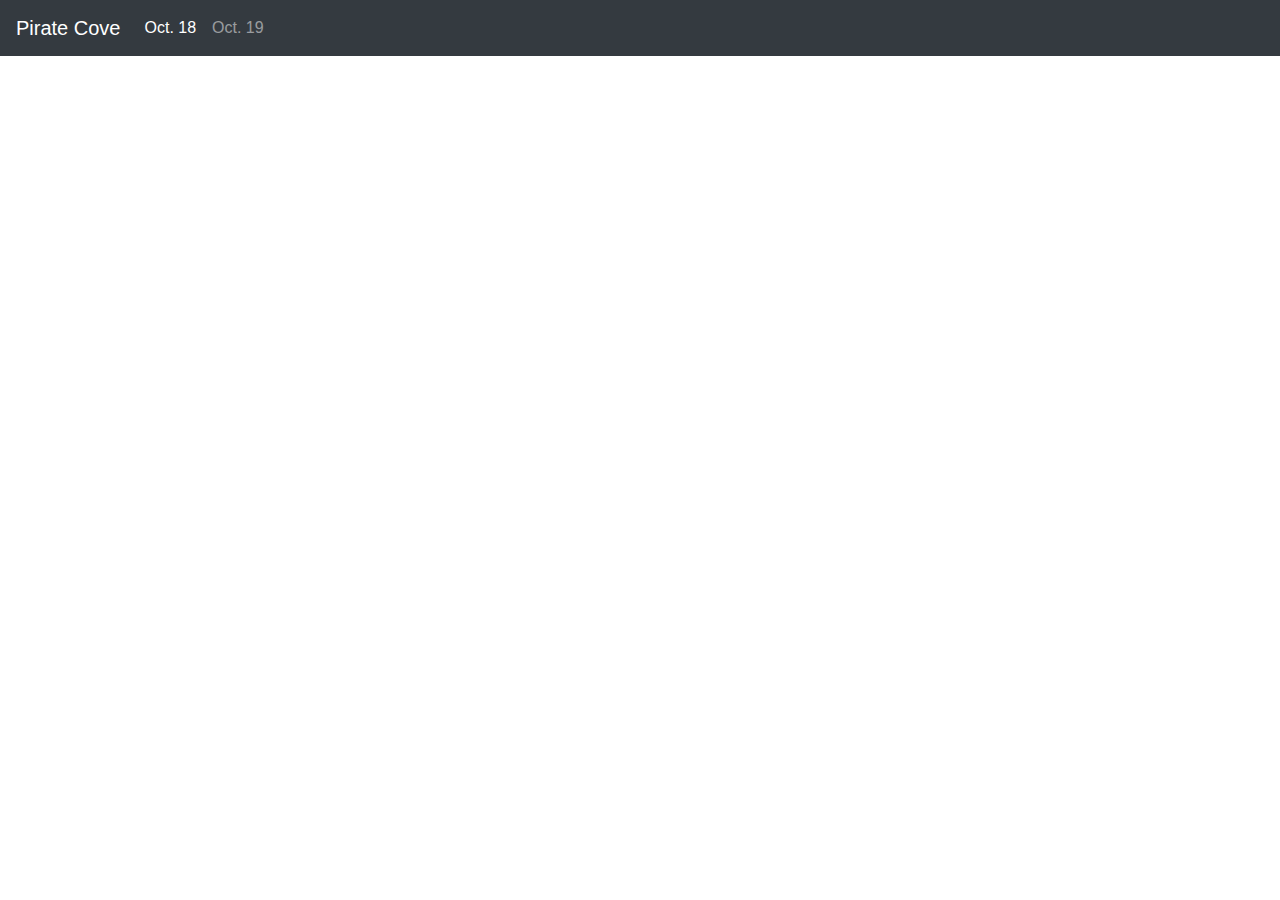
==== docs/index.html @ c127544f "in class" ====
<!DOCTYPE html>
<html class="no-js" lang="en">
  <head>
    <title>Bootstrap 4 Layout</title>
    <meta http-equiv="x-ua-compatible" content="ie=edge">
    <meta name="viewport" content="width=device-width, initial-scale=1.0" />
    <link rel="stylesheet" href="css/styles.css">
  </head>

  <body>
    <nav class="navbar navbar-expand-lg navbar-dark bg-dark">
        <a class="navbar-brand" href="#">Pirate Cove</a>
        <button class="navbar-toggler" type="button" data-toggle="collapse" data-target="#navbarNavAltMarkup" aria-controls="navbarNavAltMarkup" aria-expanded="false" aria-label="Toggle navigation">
          <span class="navbar-toggler-icon"></span>
        </button>
        <div class="collapse navbar-collapse" id="navbarNavAltMarkup">
          <div class="navbar-nav">
            <a class="nav-item nav-link active" href="#">Oct. 18<span class="sr-only">(current)</span></a>
            <a class="nav-item nav-link" href="#">Oct. 19</a>
          </div>
        </div>
      </nav>
        

    <!-- Closing scripts here -->
    <script src="js/jquery.min.js"></script>
    <script src="js/popper.min.js"></script>
    <script src="js/bootstrap.min.js"></script>
  </body>
</html>
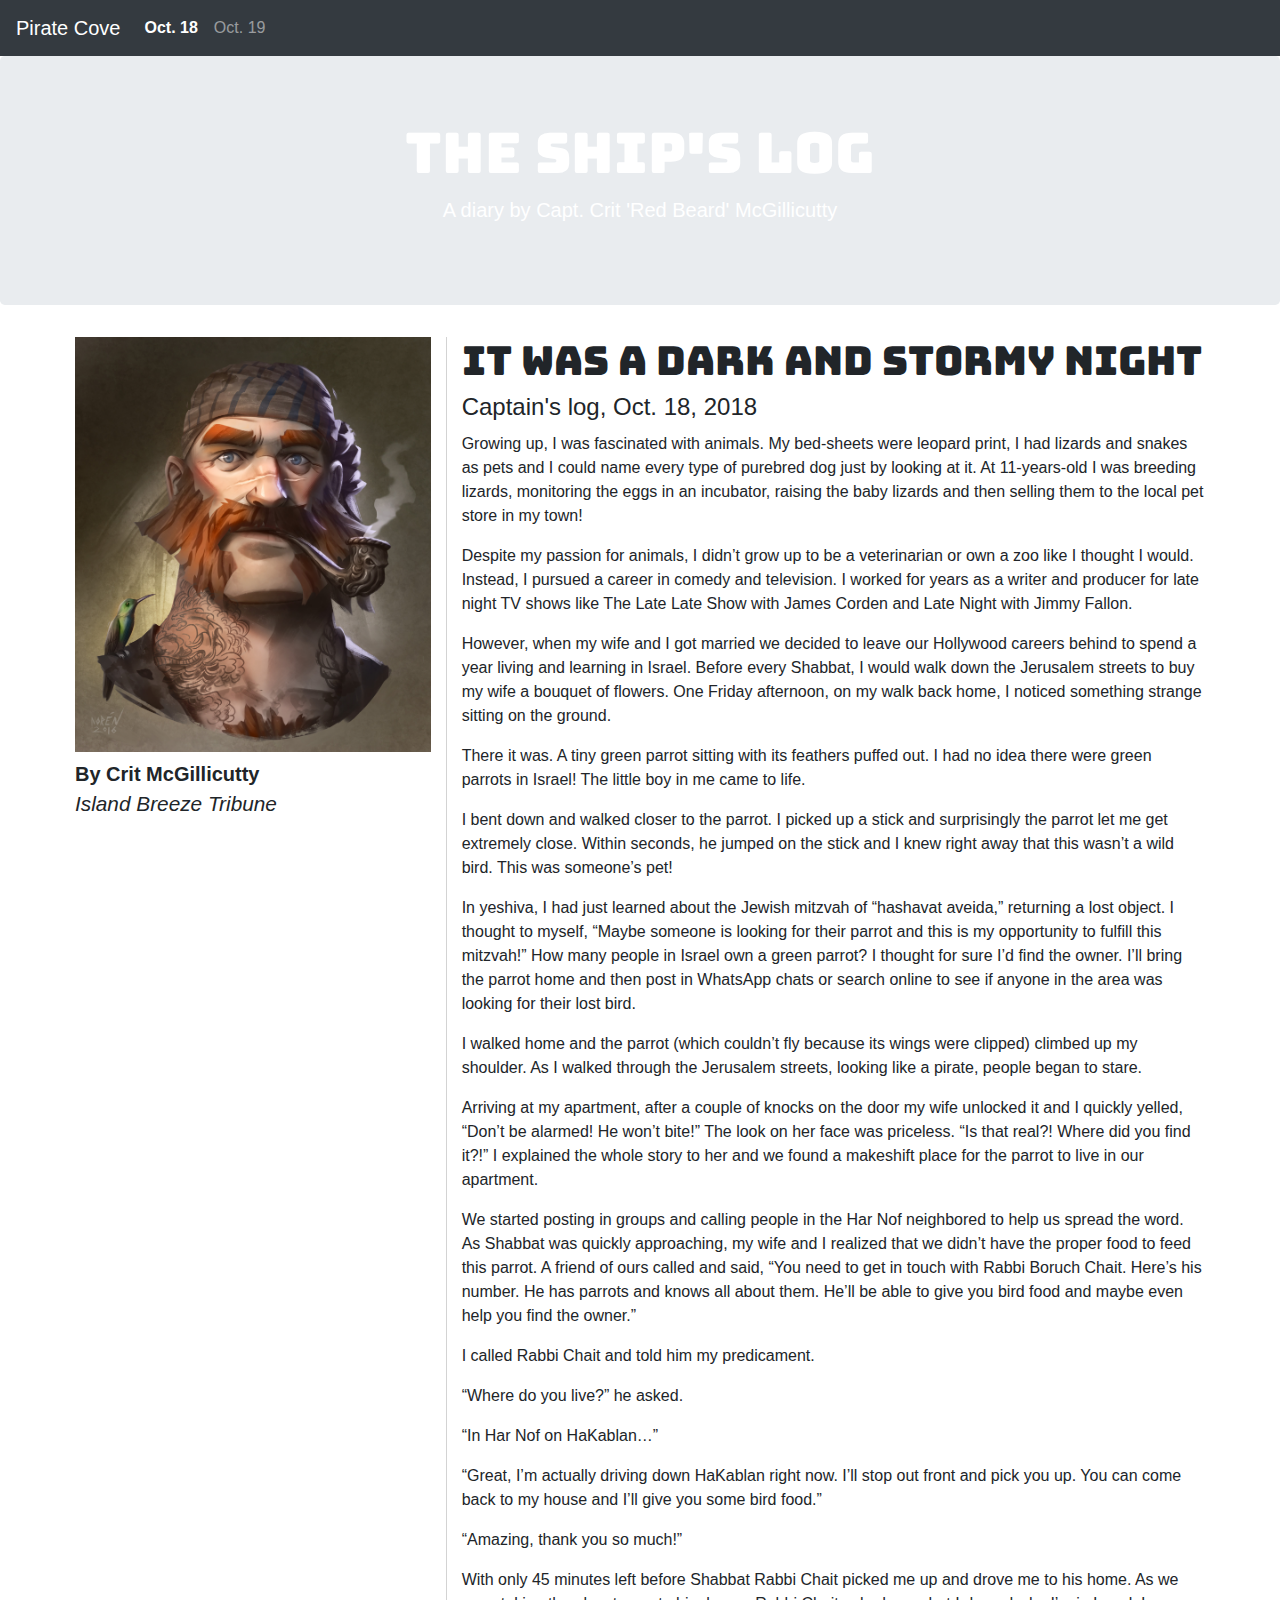
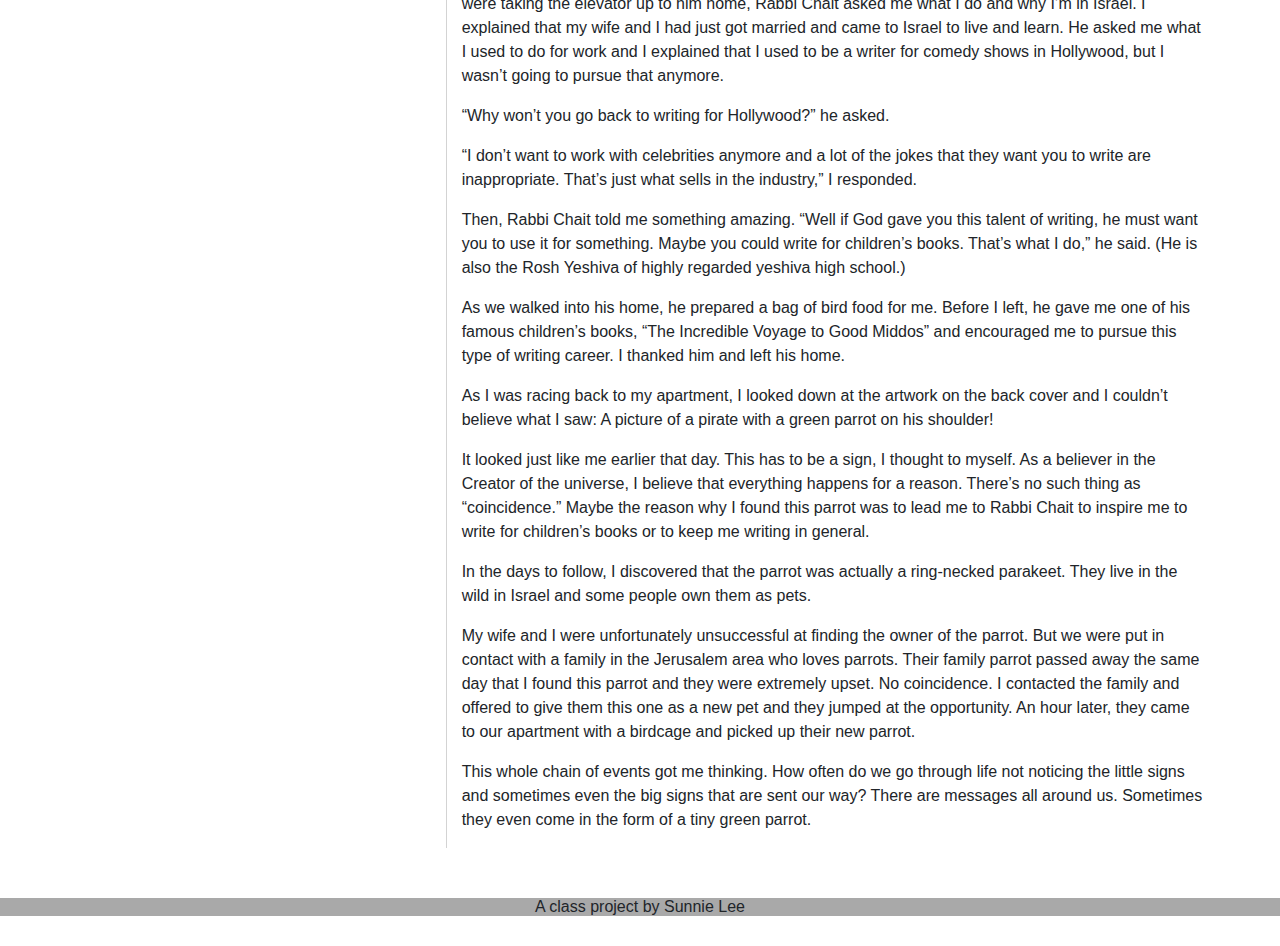
==== commit 713501dc: "turning in" ====
--- a/docs/index.html
+++ b/docs/index.html
@@ -5,22 +5,71 @@
     <meta http-equiv="x-ua-compatible" content="ie=edge">
     <meta name="viewport" content="width=device-width, initial-scale=1.0" />
     <link rel="stylesheet" href="css/styles.css">
+    <link href="https://fonts.googleapis.com/css?family=Bungee" rel="stylesheet">
   </head>
 
   <body>
     <nav class="navbar navbar-expand-lg navbar-dark bg-dark">
-        <a class="navbar-brand" href="#">Pirate Cove</a>
-        <button class="navbar-toggler" type="button" data-toggle="collapse" data-target="#navbarNavAltMarkup" aria-controls="navbarNavAltMarkup" aria-expanded="false" aria-label="Toggle navigation">
-          <span class="navbar-toggler-icon"></span>
-        </button>
-        <div class="collapse navbar-collapse" id="navbarNavAltMarkup">
-          <div class="navbar-nav">
-            <a class="nav-item nav-link active" href="#">Oct. 18<span class="sr-only">(current)</span></a>
-            <a class="nav-item nav-link" href="#">Oct. 19</a>
-          </div>
+      <a class="navbar-brand" href="#">Pirate Cove</a>
+      <button class="navbar-toggler" type="button" data-toggle="collapse" data-target="#navbarNavAltMarkup"     aria-controls="navbarNavAltMarkup" aria-expanded="false" aria-label="Toggle navigation">
+        <span class="navbar-toggler-icon"></span>
+      </button>
+      <div class="collapse navbar-collapse" id="navbarNavAltMarkup">
+        <div class="navbar-nav">
+          <a class="nav-item nav-link active" href="index.html">Oct. 18<span class="sr-only">(current)</span></a>
+          <a class="nav-item nav-link" href="page.html">Oct. 19</a>
         </div>
-      </nav>
-        
+      </div>
+    </nav>
+
+    <div class="jumbotron">
+      <div class="container">
+        <h1 class="display-4">The Ship's Log</h1>
+        <p class="lead">A diary by Capt. Crit 'Red Beard' McGillicutty</p>
+      </div>
+    </div>
+
+    <section>
+      <div class="row">
+        <div class="col-sm-4">
+          <img src="media/pirate.jpg" class="img-fluid" alt="Responsive image">
+          <h3>By Crit McGillicutty</h3>
+          <p>Island Breeze Tribune</p>
+        </div>
+        <div class="col-sm-8">
+          <h1>It was a dark and stormy night</h1>
+          <h2>Captain's log, Oct. 18, 2018</h2>
+            <p>Growing up, I was fascinated with animals. My bed-sheets were leopard print, I had lizards and snakes as pets and I could name every type of purebred dog just by looking at it. At 11-years-old I was breeding lizards, monitoring the eggs in an incubator, raising the baby lizards and then selling them to the local pet store in my town!</p>
+            <p>Despite my passion for animals, I didn’t grow up to be a veterinarian or own a zoo like I thought I would. Instead, I pursued a career in comedy and television. I worked for years as a writer and producer for late night TV shows like The Late Late Show with James Corden and Late Night with Jimmy Fallon.</p>
+            <p>However, when my wife and I got married we decided to leave our Hollywood careers behind to spend a year living and learning in Israel. Before every Shabbat, I would walk down the Jerusalem streets to buy my wife a bouquet of flowers. One Friday afternoon, on my walk back home, I noticed something strange sitting on the ground.</p>
+            <p>There it was. A tiny green parrot sitting with its feathers puffed out. I had no idea there were green parrots in Israel! The little boy in me came to life.</p>
+            <p>I bent down and walked closer to the parrot. I picked up a stick and surprisingly the parrot let me get extremely close. Within seconds, he jumped on the stick and I knew right away that this wasn’t a wild bird. This was someone’s pet!</p>
+            <p>In yeshiva, I had just learned about the Jewish mitzvah of “hashavat aveida,” returning a lost object. I thought to myself, “Maybe someone is looking for their parrot and this is my opportunity to fulfill this mitzvah!” How many people in Israel own a green parrot? I thought for sure I’d find the owner. I’ll bring the parrot home and then post in WhatsApp chats or search online to see if anyone in the area was looking for their lost bird.</p>
+            <p>I walked home and the parrot (which couldn’t fly because its wings were clipped) climbed up my shoulder. As I walked through the Jerusalem streets, looking like a pirate, people began to stare.</p>
+            <p>Arriving at my apartment, after a couple of knocks on the door my wife unlocked it and I quickly yelled, “Don’t be alarmed! He won’t bite!” The look on her face was priceless. “Is that real?! Where did you find it?!” I explained the whole story to her and we found a makeshift place for the parrot to live in our apartment.</p>
+            <p>We started posting in groups and calling people in the Har Nof neighbored to help us spread the word. As Shabbat was quickly approaching, my wife and I realized that we didn’t have the proper food to feed this parrot. A friend of ours called and said, “You need to get in touch with Rabbi Boruch Chait. Here’s his number. He has parrots and knows all about them. He’ll be able to give you bird food and maybe even help you find the owner.”</p>
+            <p>I called Rabbi Chait and told him my predicament.</p>
+            <p>“Where do you live?” he asked.</p>
+            <p>“In Har Nof on HaKablan…”</p>
+            <p>“Great, I’m actually driving down HaKablan right now. I’ll stop out front and pick you up. You can come back to my house and I’ll give you some bird food.”</p>
+            <p>“Amazing, thank you so much!”</p>
+            <p>With only 45 minutes left before Shabbat Rabbi Chait picked me up and drove me to his home. As we were taking the elevator up to him home, Rabbi Chait asked me what I do and why I’m in Israel. I explained that my wife and I had just got married and came to Israel to live and learn. He asked me what I used to do for work and I explained that I used to be a writer for comedy shows in Hollywood, but I wasn’t going to pursue that anymore.</p>
+            <p>“Why won’t you go back to writing for Hollywood?” he asked.</p>
+            <p>“I don’t want to work with celebrities anymore and a lot of the jokes that they want you to write are inappropriate. That’s just what sells in the industry,” I responded.</p>
+            <p>Then, Rabbi Chait told me something amazing. “Well if God gave you this talent of writing, he must want you to use it for something. Maybe you could write for children’s books. That’s what I do,” he said. (He is also the Rosh Yeshiva of highly regarded yeshiva high school.)</p>
+            <p>As we walked into his home, he prepared a bag of bird food for me. Before I left, he gave me one of his famous children’s books, “The Incredible Voyage to Good Middos” and encouraged me to pursue this type of writing career. I thanked him and left his home.</p>
+            <p>As I was racing back to my apartment, I looked down at the artwork on the back cover and I couldn’t believe what I saw: A picture of a pirate with a green parrot on his shoulder!</p>
+            <p>It looked just like me earlier that day. This has to be a sign, I thought to myself. As a believer in the Creator of the universe, I believe that everything happens for a reason. There’s no such thing as “coincidence.” Maybe the reason why I found this parrot was to lead me to Rabbi Chait to inspire me to write for children’s books or to keep me writing in general.</p>
+            <p>In the days to follow, I discovered that the parrot was actually a ring-necked parakeet. They live in the wild in Israel and some people own them as pets.</p>
+            <p>My wife and I were unfortunately unsuccessful at finding the owner of the parrot. But we were put in contact with a family in the Jerusalem area who loves parrots. Their family parrot passed away the same day that I found this parrot and they were extremely upset. No coincidence. I contacted the family and offered to give them this one as a new pet and they jumped at the opportunity. An hour later, they came to our apartment with a birdcage and picked up their new parrot.</p>
+            <p>This whole chain of events got me thinking. How often do we go through life not noticing the little signs and sometimes even the big signs that are sent our way? There are messages all around us. Sometimes they even come in the form of a tiny green parrot.</p>
+        </div>
+      </div>
+    </section>
+
+    <footer>
+        <p>A class project by Sunnie Lee</p>
+    </footer>
 
     <!-- Closing scripts here -->
     <script src="js/jquery.min.js"></script>
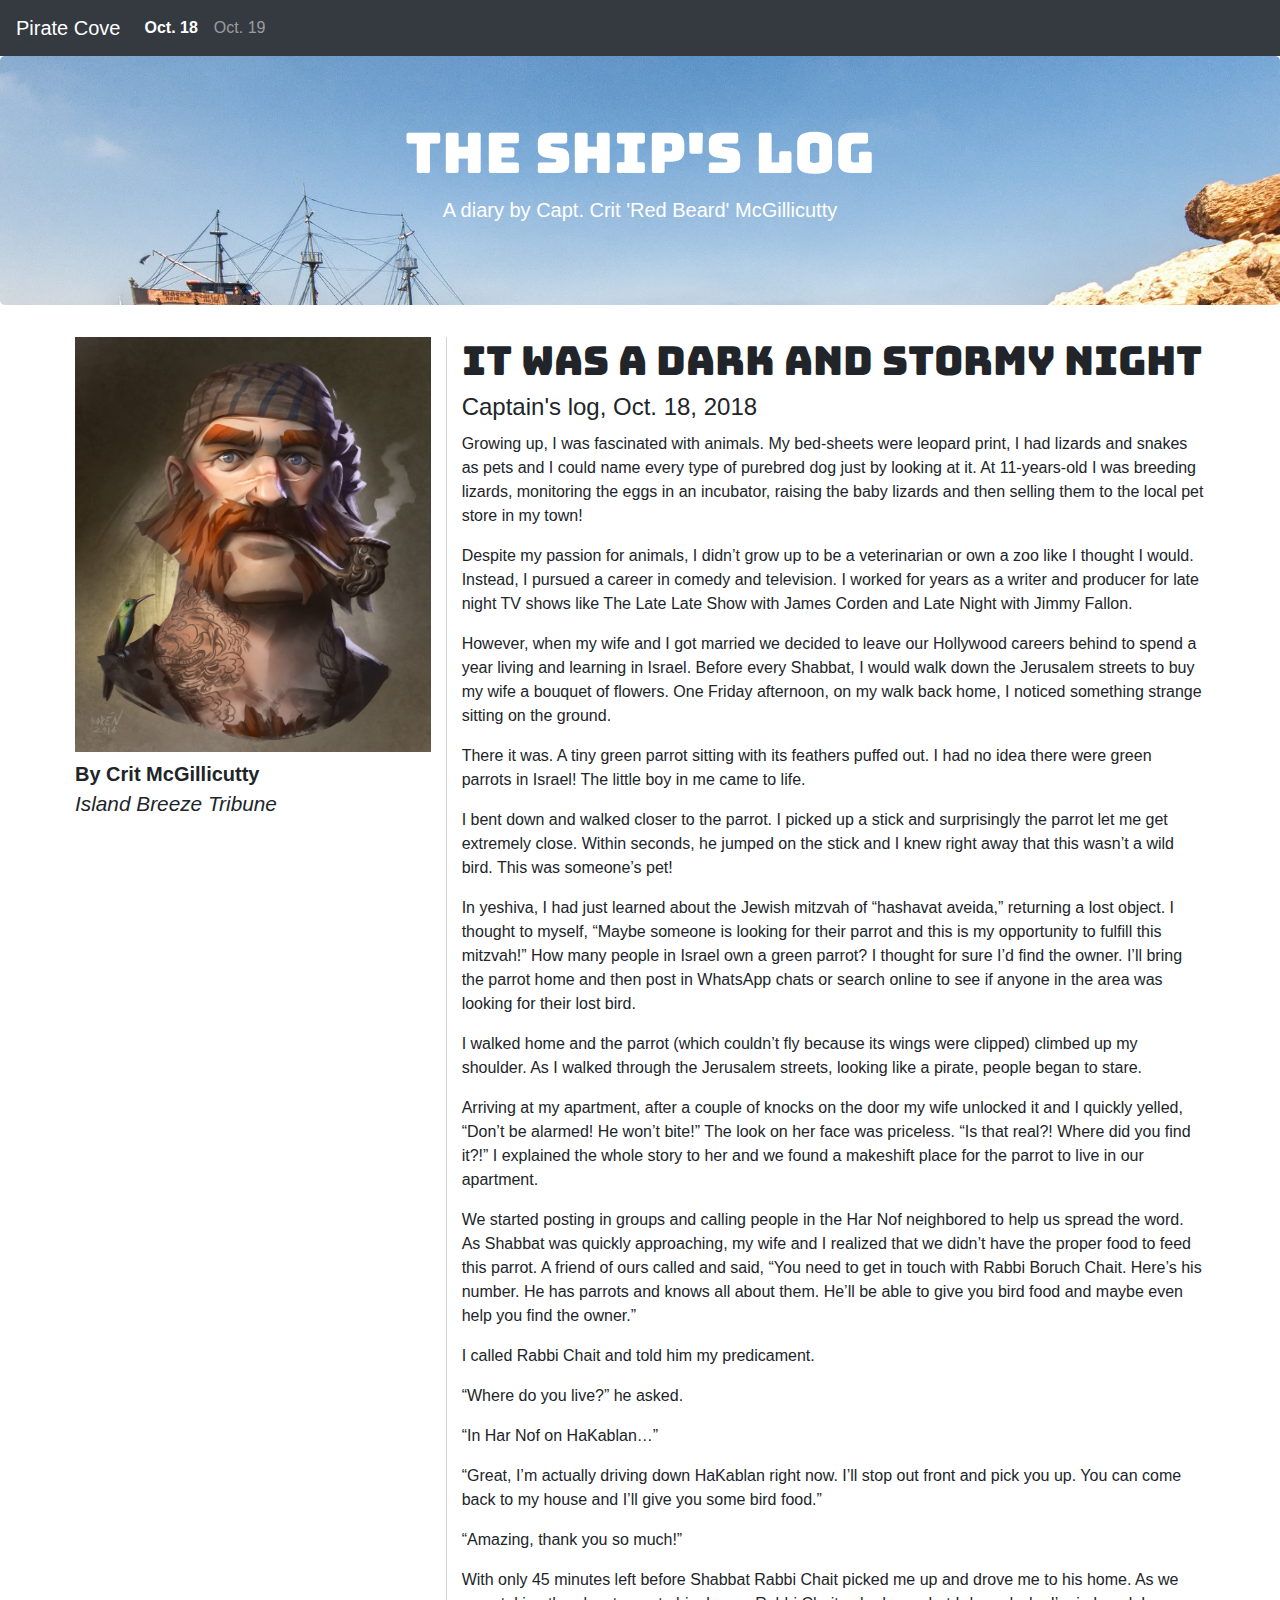
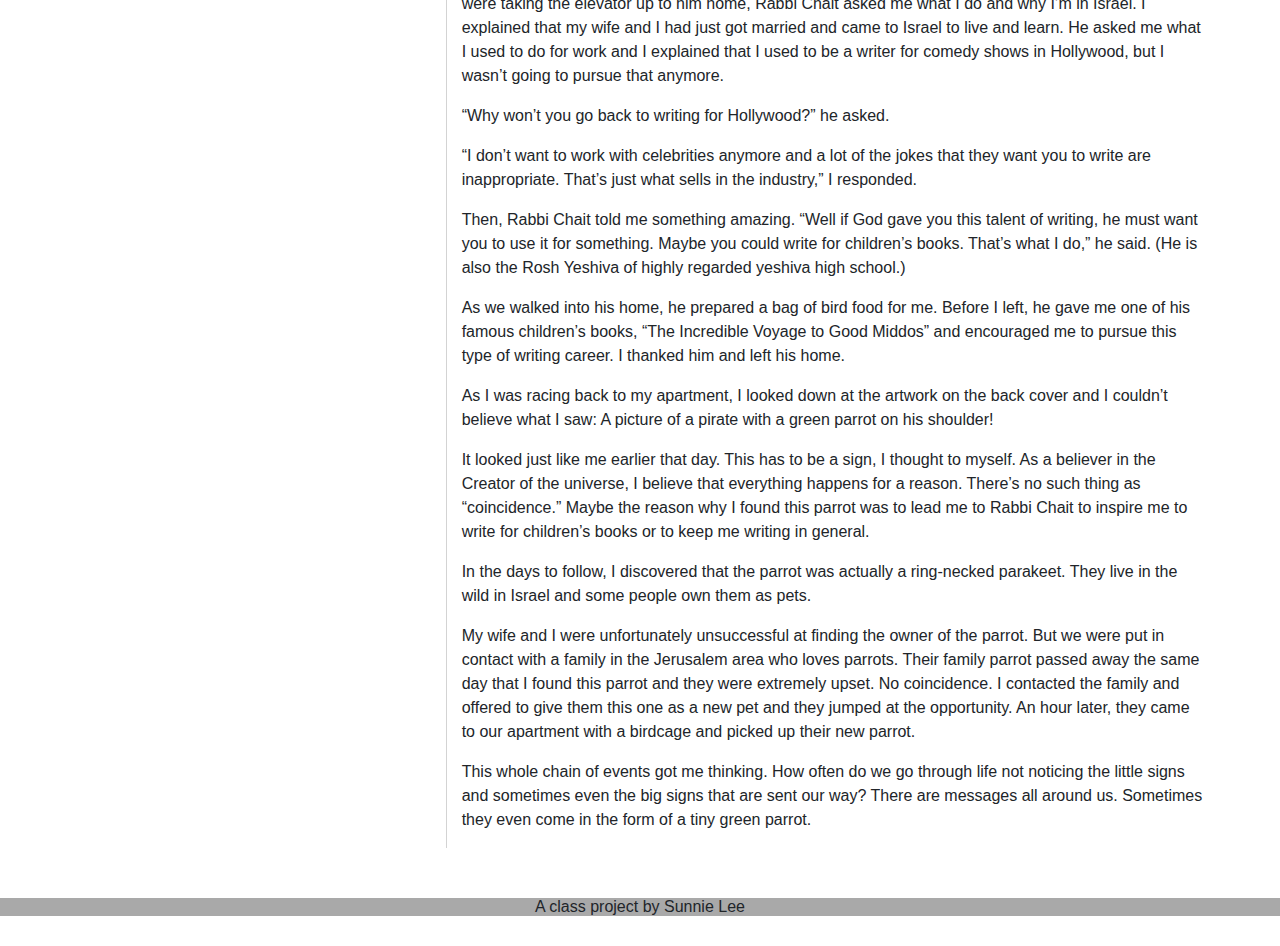
==== commit 45498a49: "turning in" ====
--- a/docs/index.html
+++ b/docs/index.html
@@ -1,7 +1,7 @@
 <!DOCTYPE html>
 <html class="no-js" lang="en">
   <head>
-    <title>Bootstrap 4 Layout</title>
+    <title>Oct. 18</title>
     <meta http-equiv="x-ua-compatible" content="ie=edge">
     <meta name="viewport" content="width=device-width, initial-scale=1.0" />
     <link rel="stylesheet" href="css/styles.css">
